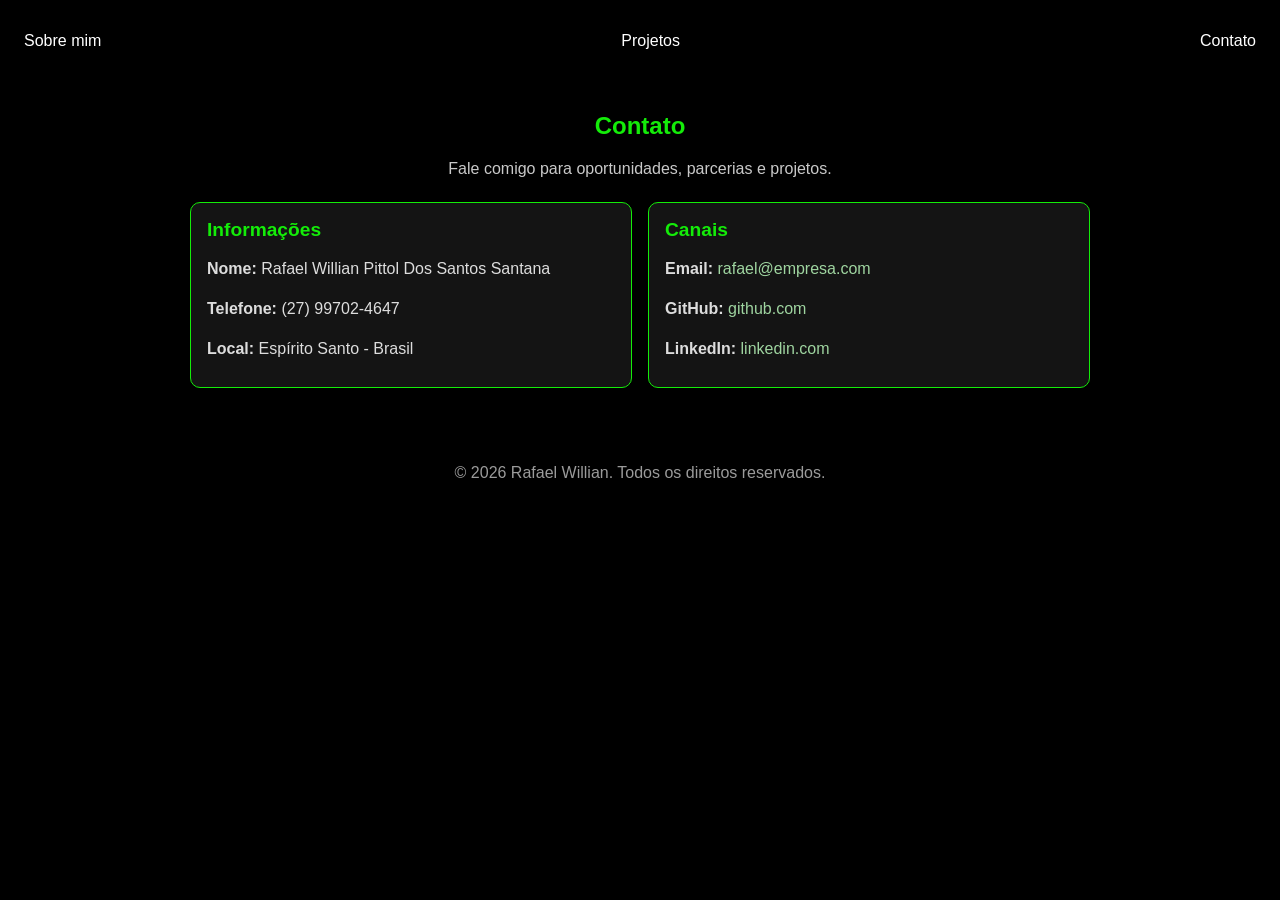
==== contact.html @ 3765eafe "Meu site Curriculum" ====
<!DOCTYPE html>
<html lang="pt-BR">
<head>
    <meta charset="UTF-8">
    <meta name="viewport" content="width=device-width, initial-scale=1.0">
    <title>Contato | Rafael Willian</title>
    <link rel="stylesheet" href="index.css">
    <style>
        main {
            max-width: 900px;
            margin: 0 auto;
            padding: 10px 20px 30px;
        }

        .hero {
            text-align: center;
            margin-bottom: 24px;
        }

        .hero p {
            color: #c9c9c9;
        }

        .cards {
            display: grid;
            grid-template-columns: repeat(auto-fit, minmax(260px, 1fr));
            gap: 16px;
        }

        .card {
            background: #141414;
            border: 1px solid rgb(20, 236, 9);
            border-radius: 10px;
            padding: 16px;
        }

        .card h2 {
            margin: 0 0 12px;
            font-size: 1.2rem;
            color: rgb(20, 236, 9);
        }

        .item {
            margin-bottom: 10px;
            color: #ddd;
            line-height: 1.5;
        }

        .item a {
            color: #9fd5a0;
        }

        footer {
            text-align: center;
            color: #9b9b9b;
            padding: 30px 20px;
        }
    </style>
</head>
<body>
    <nav>
        <ul>
            <li><a href="index.html">Sobre mim</a></li>
            <li><a href="project.html">Projetos</a></li>
            <li><a href="contact.html">Contato</a></li>
        </ul>
    </nav>

    <main>
        <section class="hero">
            <h1>Contato</h1>
            <p>Fale comigo para oportunidades, parcerias e projetos.</p>
        </section>

        <section class="cards">
            <article class="card">
                <h2>Informações</h2>
                <p class="item"><strong>Nome:</strong> Rafael Willian Pittol Dos Santos Santana</p>
                <p class="item"><strong>Telefone:</strong> (27) 99702-4647</p>
                <p class="item"><strong>Local:</strong> Espírito Santo - Brasil</p>
            </article>

            <article class="card">
                <h2>Canais</h2>
                <p class="item"><strong>Email:</strong> <a href="mailto:rafael@empresa.com">rafael@empresa.com</a></p>
                <p class="item"><strong>GitHub:</strong> <a href="https://github.com" target="_blank" rel="noopener noreferrer">github.com</a></p>
                <p class="item"><strong>LinkedIn:</strong> <a href="https://linkedin.com" target="_blank" rel="noopener noreferrer">linkedin.com</a></p>
            </article>
        </section>
    </main>

    <footer>
        <p>&copy; 2026 Rafael Willian. Todos os direitos reservados.</p>
    </footer>
</body>
</html>
---- index.css ----
body {
    color: white;
    background-color: black;
    font-family: Arial, Helvetica, sans-serif;
}

ul {
    display: flex;
    justify-content: space-between;
    list-style-type: none;
    align-items: center;
    padding: 16px;
}

a {
    color: white;
    text-decoration: none;
}

img {
    width: 20%;
    height: 20%;
    border-radius: 50%;
    border: 5px solid rgb(20, 236, 9);
}

.center {
    text-align: center;
}

h1 {
    color: rgb(20, 236, 9);
}

.tech-icons {
    display: flex;
    flex-wrap: wrap;
    gap: 20px;
    justify-content: center;
    align-items: center;
    padding: 20px;
    margin: 20px 0;
}

.tech-icons img {
    width: 60px;
    height: 60px;
    border-radius: 10px;
    border: 2px solid rgb(20, 236, 9);
    padding: 10px;
    background-color: rgba(20, 236, 9, 0.1);
    transition: transform 0.3s ease, box-shadow 0.3s ease;
}

.tech-icons img:hover {
    transform: scale(1.2);
    box-shadow: 0 0 20px rgba(20, 236, 9, 0.6);
}
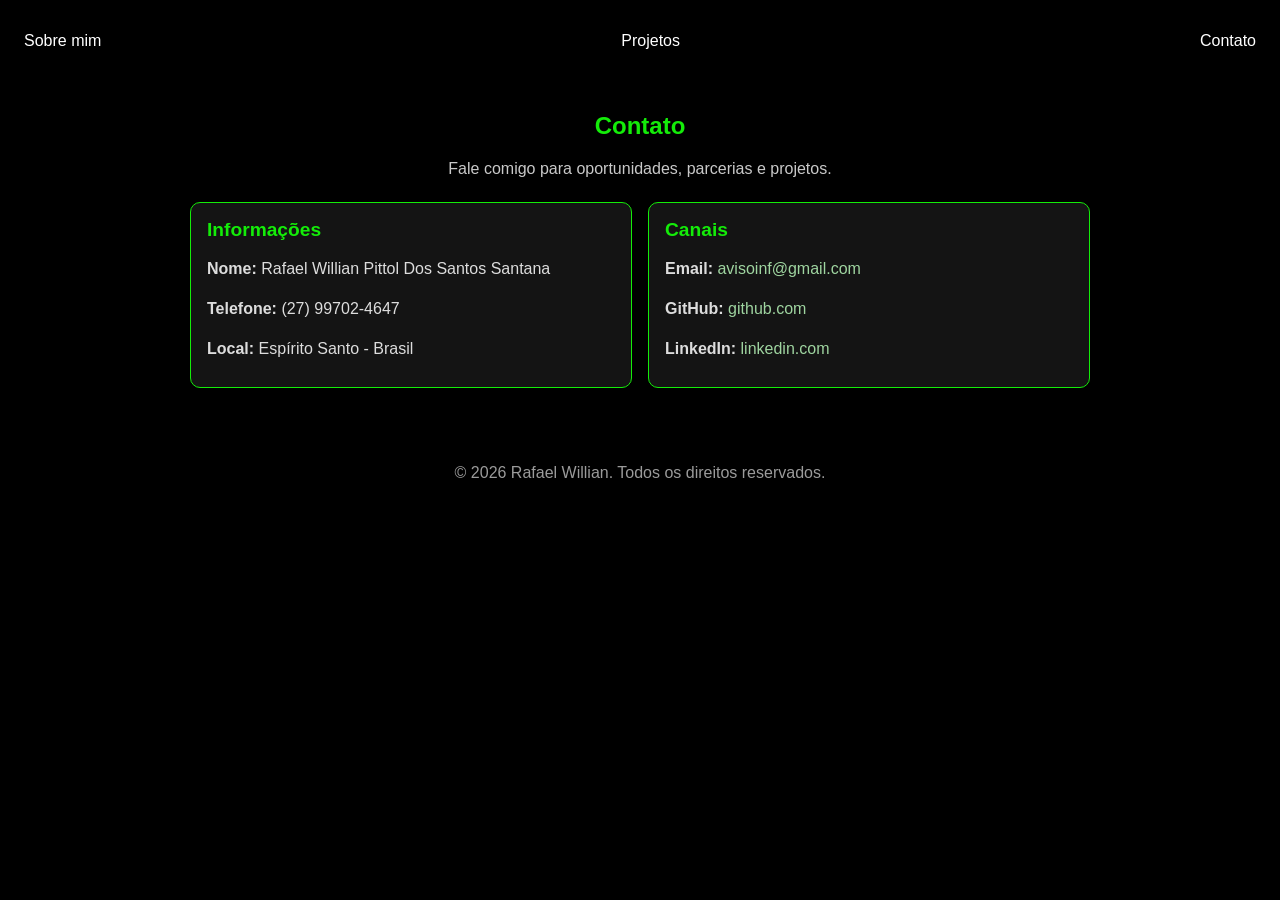
==== commit 6d9319f5: "Primeiro Commit" ====
--- a/contact.html
+++ b/contact.html
@@ -82,9 +82,9 @@
 
             <article class="card">
                 <h2>Canais</h2>
-                <p class="item"><strong>Email:</strong> <a href="mailto:rafael@empresa.com">rafael@empresa.com</a></p>
-                <p class="item"><strong>GitHub:</strong> <a href="https://github.com" target="_blank" rel="noopener noreferrer">github.com</a></p>
-                <p class="item"><strong>LinkedIn:</strong> <a href="https://linkedin.com" target="_blank" rel="noopener noreferrer">linkedin.com</a></p>
+                <p class="item"><strong>Email:</strong> <a href="mailto:avisoinf@gmail.com">avisoinf@gmail.com</a></p>
+                <p class="item"><strong>GitHub:</strong> <a href="https://rafael-pittol.github.io/Meu-Site/" target="_blank" rel="noopener noreferrer">github.com</a></p>
+                <p class="item"><strong>LinkedIn:</strong> <a href="https://rafael-pittol.github.io/Meu-Site/" target="_blank" rel="noopener noreferrer">linkedin.com</a></p>
             </article>
         </section>
     </main>
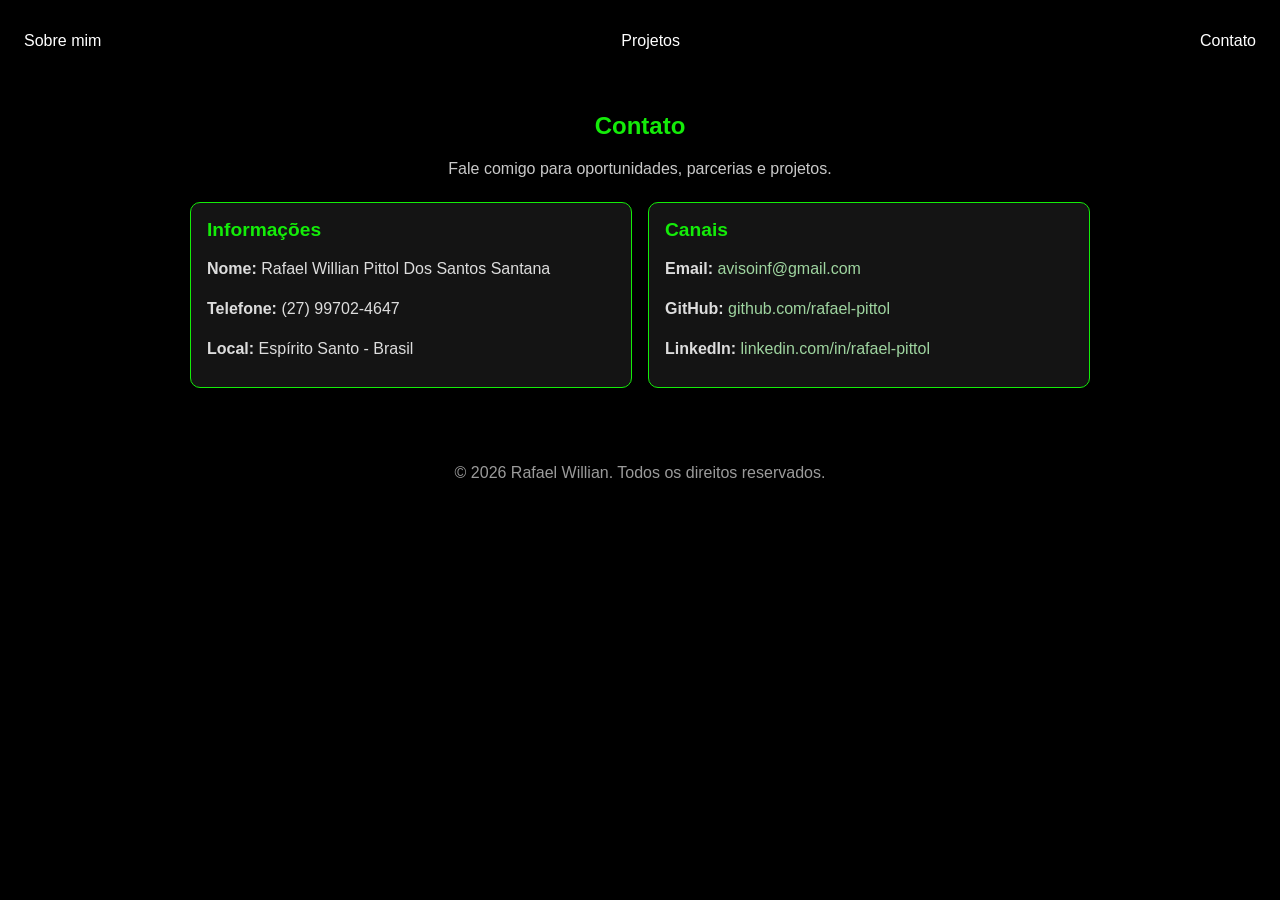
==== commit 0f7d0cde: "Atualiza links de contato no contact" ====
--- a/contact.html
+++ b/contact.html
@@ -83,8 +83,8 @@
             <article class="card">
                 <h2>Canais</h2>
                 <p class="item"><strong>Email:</strong> <a href="mailto:avisoinf@gmail.com">avisoinf@gmail.com</a></p>
-                <p class="item"><strong>GitHub:</strong> <a href="https://rafael-pittol.github.io/Meu-Site/" target="_blank" rel="noopener noreferrer">github.com</a></p>
-                <p class="item"><strong>LinkedIn:</strong> <a href="https://rafael-pittol.github.io/Meu-Site/" target="_blank" rel="noopener noreferrer">linkedin.com</a></p>
+                <p class="item"><strong>GitHub:</strong> <a href="https://github.com/rafael-pittol" target="_blank" rel="noopener noreferrer">github.com/rafael-pittol</a></p>
+                <p class="item"><strong>LinkedIn:</strong> <a href="https://www.linkedin.com/in/rafael-pittol" target="_blank" rel="noopener noreferrer">linkedin.com/in/rafael-pittol</a></p>
             </article>
         </section>
     </main>
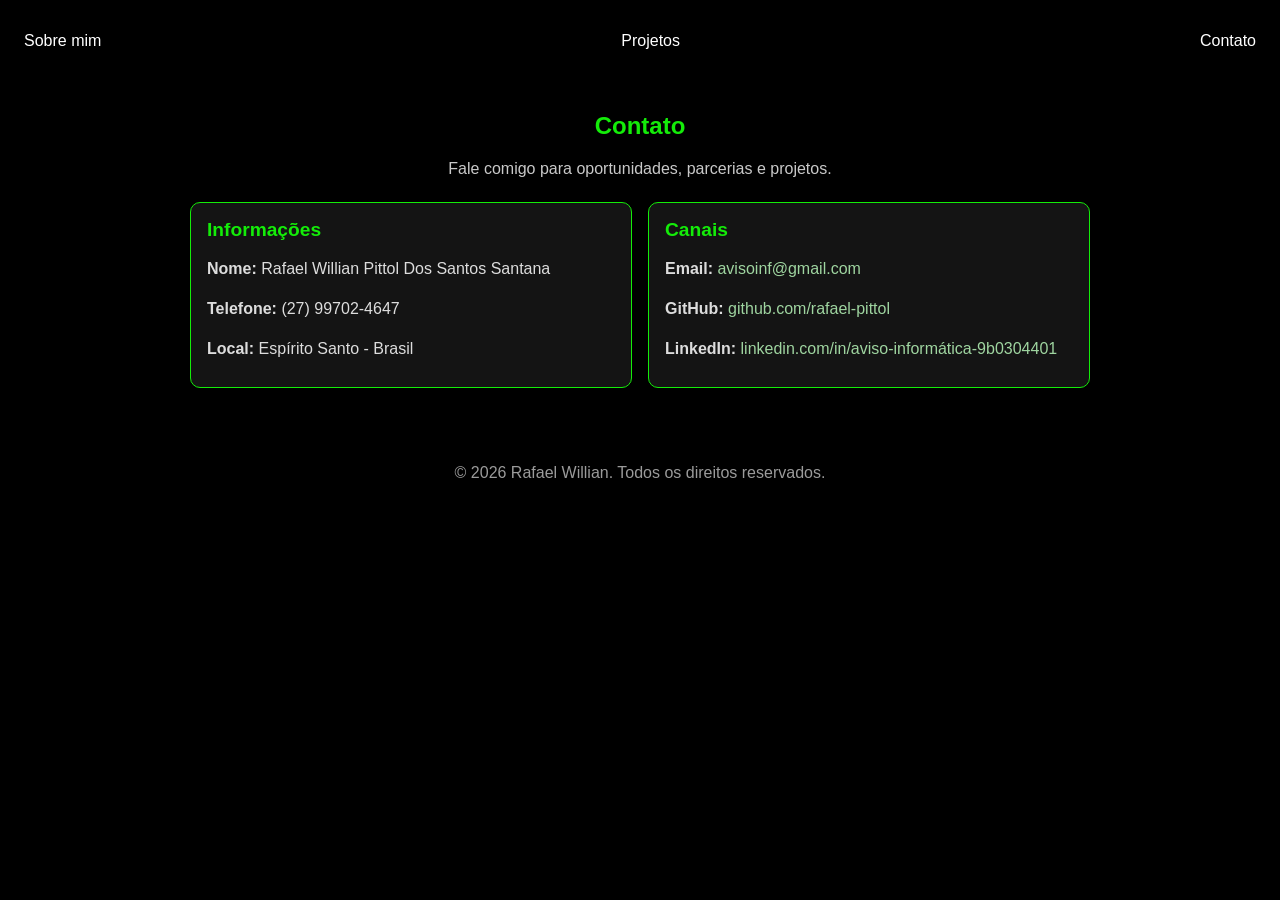
==== commit c35838da: "Adiciona alterações no Meu Site" ====
--- a/contact.html
+++ b/contact.html
@@ -61,7 +61,7 @@
     <nav>
         <ul>
             <li><a href="index.html">Sobre mim</a></li>
-            <li><a href="project.html">Projetos</a></li>
+            <li><a href="https://rafael-pittol.github.io/Meu-Site/project.html">Projetos</a></li>
             <li><a href="contact.html">Contato</a></li>
         </ul>
     </nav>
@@ -84,7 +84,7 @@
                 <h2>Canais</h2>
                 <p class="item"><strong>Email:</strong> <a href="mailto:avisoinf@gmail.com">avisoinf@gmail.com</a></p>
                 <p class="item"><strong>GitHub:</strong> <a href="https://github.com/rafael-pittol" target="_blank" rel="noopener noreferrer">github.com/rafael-pittol</a></p>
-                <p class="item"><strong>LinkedIn:</strong> <a href="https://www.linkedin.com/in/rafael-pittol" target="_blank" rel="noopener noreferrer">linkedin.com/in/rafael-pittol</a></p>
+                <p class="item"><strong>LinkedIn:</strong> <a href="https://www.linkedin.com/in/aviso-inform%C3%A1tica-9b0304401/" target="_blank" rel="noopener noreferrer">linkedin.com/in/aviso-informática-9b0304401</a></p>
             </article>
         </section>
     </main>
